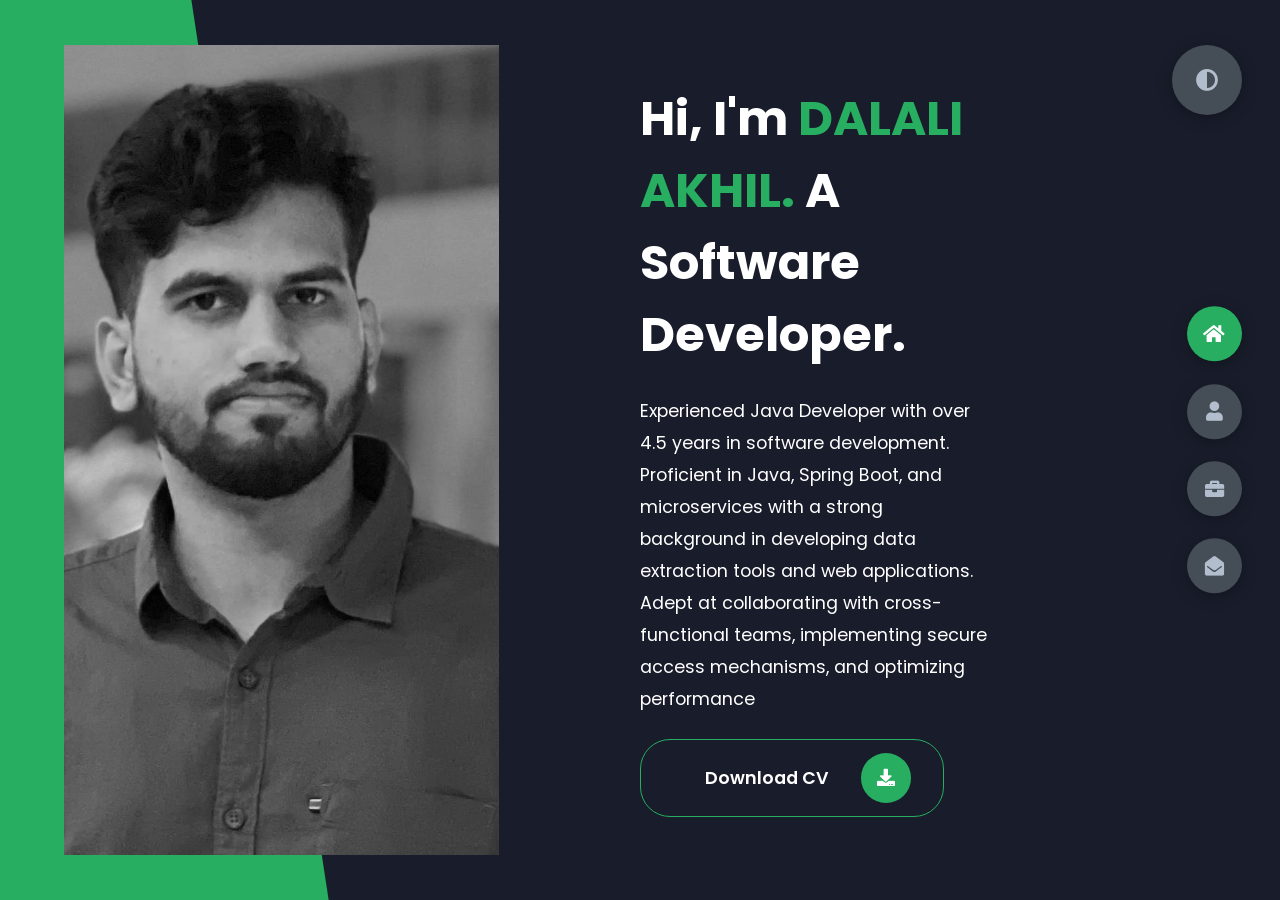
==== index.html @ cfc289a4 "Resume Update" ====
<!DOCTYPE html>
<html lang="en">
<head>
    <meta charset="UTF-8">
    <meta http-equiv="X-UA-Compatible" content="IE=edge">
    <meta name="viewport" content="width=device-width, initial-scale=1.0">
    <title>Portfolio</title>
    <link rel="stylesheet" href="styles/styles.css">
    <link rel="preconnect" href="https://fonts.googleapis.com">
    <link rel="preconnect" href="https://fonts.gstatic.com" crossorigin>
    <link rel="stylesheet" href="https://cdnjs.cloudflare.com/ajax/libs/font-awesome/5.15.4/css/all.min.css" integrity="sha512-1ycn6IcaQQ40/MKBW2W4Rhis/DbILU74C1vSrLJxCq57o941Ym01SwNsOMqvEBFlcgUa6xLiPY/NS5R+E6ztJQ==" crossorigin="anonymous" referrerpolicy="no-referrer" />
    <link href="https://fonts.googleapis.com/css2?family=Poppins:wght@400;500;600;700;800&display=swap" rel="stylesheet">
</head>
<body class="main-content">
    <header class="container header active" id="home">
        <div class="header-content">
            <div class="left-header">
                <div class="h-shape"></div>
                <div class="image">
                    <img src="img/Portfolio.jpg" alt="">
                </div>
            </div>
            <div class="right-header">
                <h1 class="name">
                    Hi, I'm <span>DALALI AKHIL.</span>
                    A Software Developer.
                </h1>
                <p>
                    Experienced Java Developer with over 4.5 years in software development.
                    Proficient in Java, Spring Boot, and microservices with a strong background in developing data extraction tools and web applications.
                    Adept at collaborating with cross-functional teams, implementing secure access mechanisms, and optimizing performance
                </p>
             <!----   <div class="btn-con">
                    <a href="" class="main-btn">
                        <span class="btn-text">Download CV</span>
                        <span class="btn-icon"><i class="fas fa-download"></i></span>
                    </a>
                </div>-->
                <div class="btn-con">
                    <a href="https://drive.google.com/file/d/1CIR3XqtP5OUgzgtLmnwSLPUlaxuH2zuz/view?usp=drive_link" class="main-btn" target="_blank" rel="noopener">
                        <span class="btn-text">Download CV</span>
                        <span class="btn-icon"><i class="fas fa-download"></i></span>
                    </a>
                </div>
            </div>
        </div>
    </header>
    <main>
        <section class="container about" id="about">
            <div class="main-title">
                <h2>About <span>me</span><span class="bg-text">my stats</span></h2>
            </div>
            <div class="about-container">
                <div class="left-about">
                    <h4>Information About me</h4>
                    <p>
                        With a Bachelor's degree (Computer application) from Sri Venkateswara University, my journey in the tech industry has been marked by a commitment to continuous learning and improvement.
                        At LTIMindtree, our team enhanced application performance, which included creating indexes and server-side pagination—a testament to our dedication to efficiency and innovation.
                        My expertise in Agile software development principles and the Java Virtual Machine has been instrumental in driving project success. These technical competencies, combined with my proactive approach to debugging and performance optimization, have enabled me to deliver robust solutions that meet and exceed customer expectations.
                    </p>
                   <!----- <div class="btn-con">
                        <a href="#" class="main-btn">
                            <span class="btn-text">Download CV</span>
                            <span class="btn-icon"><i class="fas fa-download"></i></span>
                        </a>
                    </div> -->
                </div>
                <div class="right-about">
                    <!-- <div class="about-item">
                        <div class="abt-text">
                            <p class="large-text">650+</p>
                            <p class="small-text">Projects <br /> Completed</p>
                        </div> -->
                    </div>
                    <div class="about-item">
                        <!-- <div class="abt-text">
                            <p class="large-text">4+</p>
                            <p class="small-text">Years of <br /> experience</p>
                        </div> -->
                    </div>
                    <div class="about-item">
                        <!-- <div class="abt-text">
                            <p class="large-text">300+</p>
                            <p class="small-text">Happy <br /> Clients</p>
                        </div> -->
                    </div>
                    <div class="about-item">
                        <!-- <div class="abt-text">
                            <p class="large-text">400+</p>
                            <p class="small-text">Customer <br /> reviews</p>
                        </div> -->
                    </div>
                </div>
            </div>
            <div class="about-stats">
                <h4 class="stat-title">My Skills</h4>
                <div class="progress-bars">
                    <div class="progress-bar">
                        <p class="prog-title">Java</p>
                        <div class="progress-con">
                            <p class="prog-text">70%</p>
                            <div class="progress">
                                <span class="html"></span>
                            </div>
                        </div>
                    </div>
                    <div class="progress-bar">
                        <p class="prog-title">html/css</p>
                        <div class="progress-con">
                            <p class="prog-text">70%</p>
                            <div class="progress">
                                <span class="css"></span>
                            </div>
                        </div>
                    </div>
                    <div class="progress-bar">
                        <p class="prog-title">SpringBoot</p>
                        <div class="progress-con">
                            <p class="prog-text">75%</p>
                            <div class="progress">
                                <span class="js"></span>
                            </div>
                        </div>
                    </div>
                    <div class="progress-bar">
                        <p class="prog-title">JavaScript</p>
                        <div class="progress-con">
                            <p class="prog-text">75%</p>
                            <div class="progress">
                                <span class="react"></span>
                            </div>
                        </div>
                    </div>
                    <div class="progress-bar">
                        <p class="prog-title">Angular</p>
                        <div class="progress-con">
                            <p class="prog-text">37%</p>
                            <div class="progress">
                                <span class="node"></span>
                            </div>
                        </div>
                    </div>
                    <div class="progress-bar">
                        <p class="prog-title">MySQL</p>
                        <div class="progress-con">
                            <p class="prog-text">70%</p>
                            <div class="progress">
                                <span class="python"></span>
                            </div>
                        </div>
                    </div>
                </div>
            </div>
            <h4 class="stat-title">My Timeline</h4>
            <div class="timeline">
                <div class="timeline-item">
                    <div class="tl-icon">
                        <i class="fas fa-briefcase"></i>
                    </div>
                    <p class="tl-duration">2022 - 2024</p>
                    <h5>Software Engineer<span> - LTIMindtree</span></h5>
                    <p>
                        Designed and implemented RMS using Spring Boot, microservices, and Java 8.
                        Developed RESTful APIs and integrated H2 database for local testing.
                        Built user authentication and authorization mechanisms with Spring Security.
                        Collaborated with stakeholders for requirement gathering and clarification.
                    </p>
                </div>
                <div class="timeline-item">
                    <div class="tl-icon">
                        <i class="fas fa-briefcase"></i>
                    </div>
                    <p class="tl-duration">2020 - 2021</p>
                    <h5>Associate System Engineer<span> - MYZAS TECHNOLOGIES Pvt Ltd/span></h5>
                    <p>
                        Developed and enhanced CBT applications to manage interest rate changes for users.
                        Analyzed, estimated, and designed solutions for new business requirements.
                        Conducted fitment analysis and Proof of Concept (POC) for web applications.
                        Improved application performance with optimizations like indexing, server-side pagination, and on-demand functionality.
                    </p>
                </div>
                <div class="timeline-item">
                    <div class="tl-icon">
                        <i class="fas fa-briefcase"></i>
                    </div>
                    <p class="tl-duration">2020 - 2020</p>
                    <h5>Credit Control Assistant<span> - Overture Rede IT Infrastructure Solutions Pvt. Ltd </span></h5>
                    <p>
                        Experienced in managing customer accounts and ensuring timely collection of outstanding payments.
                        Proficient in monitoring credit limits, reducing bad debt risks, and maintaining healthy cash flow.
                        Skilled in resolving invoice discrepancies and fostering positive customer relationships
                    </p>
                </div>
               <!---- <div class="timeline-item">
                    <div class="tl-icon">
                        <i class="fas fa-briefcase"></i>
                    </div>
                    <p class="tl-duration">2009 - 2013</p>
                    <h5>Business Degree<span> - Sussex University</span></h5>
                    <p>
                        Lorem ipsum dolor sit amet consectetur adipisicing elit. Saepe quasi vero fugit.
                    </p>
                </div>
                <div class="timeline-item">
                    <div class="tl-icon">
                        <i class="fas fa-briefcase"></i>
                    </div>
                    <p class="tl-duration">2013 - 2016</p>
                    <h5>Computer Science Degree<span> - Brookes University</span></h5>
                    <p>
                        Lorem ipsum dolor sit amet consectetur adipisicing elit. Saepe quasi vero fugit.
                    </p>
                </div>
                <div class="timeline-item">
                    <div class="tl-icon">
                        <i class="fas fa-briefcase"></i>
                    </div>
                    <p class="tl-duration">2017 - present</p>
                    <h5>3d Animation<span> - Brighton University</span></h5>
                    <p>
                        Lorem ipsum dolor sit amet consectetur adipisicing elit. Saepe quasi vero fugit.
                    </p>
                </div> -->
            </div>
        </section>
        <section class="container" id="portfolio">
            <div class="main-title">
                <h2>My <span>Portfolio</span><span class="bg-text">My Work</span></h2>
            </div>
            <p class="port-text">
                Here is some of my work that I've done in various programming languages.
            </p>
            <div class="portfolios">
                <div class="portfolio-item">
                    <div class="image">
                        <img src="img/port1.jpg" alt="">
                    </div>
                    <div class="hover-items">
                        <h3>Project Source</h3>
                        <div class="icons">
                           <!---- <a href="#" class="icon" title="GitHub">
                                <i class="fab fa-github"></i>
                            </a>-->
                            <a href="https://github.com/akhilraju363/My_Portfolio.git" class="icon" title="GitHub">
                                <i class="fab fa-github"></i>
                            </a>
                           <!---- <a href="#" class="icon" title="Behance">
                                <i class="fab fa-behance"></i>
                            </a> -->
                            <a href="#" class="icon" title="YouTube">
                                <i class="fab fa-youtube"></i>
                            </a>
                        </div>
                    </div>
                </div>
                <div class="portfolio-item">
                    <div class="image">
                        <img src="img/port2.jpg" alt="">
                    </div>
                    <div class="hover-items">
                        <h3>Project Source</h3>
                        <div class="icons">
                            <a href="https://github.com/akhilraju363/Travel-Booking.git" class="icon" title="GitHub">
                                <i class="fab fa-github"></i>
                            </a>
                          <!----  <a href="#" class="icon" title="GitHub">
                                <i class="fab fa-github"></i>
                            </a>-->
                           <!---- <a href="#" class="icon" title="Behance">
                                <i class="fab fa-behance"></i>
                            </a>-->
                            <a href="#" class="icon" title="YouTube">
                                <i class="fab fa-youtube"></i>
                            </a>
                        </div>
                    </div>
                </div>
              <!----  <div class="portfolio-item">
                    <div class="image">
                        <img src="img/port3.jpg" alt="">
                    </div>
                    <div class="hover-items">
                        <h3>Project Source</h3>
                        <div class="icons">
                            <a href="#" class="icon" title="GitHub">
                                <i class="fab fa-github"></i>
                            </a>
                          <a href="#" class="icon">
                                <i class="fab fa-behance"></i>
                            </a> 
                            <a href="#" class="icon" title="GitHub">
                                <i class="fab fa-youtube"></i>
                            </a>
                        </div>
                    </div>
                </div>
                <div class="portfolio-item">
                    <div class="image">
                        <img src="img/port4.jpg" alt="">
                    </div>
                    <div class="hover-items">
                        <h3>Project Source</h3>
                        <div class="icons">
                            <a href="#" class="icon" title="GitHub">
                                <i class="fab fa-github"></i>
                            </a>
                            <a href="#" class="icon">
                                <i class="fab fa-behance"></i>
                            </a> 
                            <a href="#" class="icon" title="YouTube">
                                <i class="fab fa-youtube"></i>
                            </a>
                        </div>
                    </div>
                </div>
                <div class="portfolio-item">
                    <div class="image">
                        <img src="img/port5.jpg" alt="">
                    </div>
                    <div class="hover-items">
                        <h3>Project Source</h3>
                        <div class="icons">
                            <a href="#" class="icon" title="GitHub">
                                <i class="fab fa-github"></i>
                            </a>
                            <a href="#" class="icon">
                                <i class="fab fa-behance"></i>
                            </a> 
                            <a href="#" class="icon" title="GitHub">
                                <i class="fab fa-youtube"></i>
                            </a>
                        </div>
                    </div>
                </div>
                <div class="portfolio-item">
                    <div class="image">
                        <img src="img/port2.jpg" alt="">
                    </div>
                    <div class="hover-items">
                        <h3>Project Source</h3>
                        <div class="icons">
                            <a href="#" class="icon" title="GitHub">
                                <i class="fab fa-github"></i>
                            </a>
                            <a href="#" class="icon">
                                <i class="fab fa-behance"></i>
                            </a> 
                            <a href="#" class="icon" title="YouTube">
                                <i class="fab fa-youtube"></i>
                            </a>
                        </div>
                    </div>
                </div>
                <div class="portfolio-item">
                    <div class="image">
                        <img src="img/port7.jpg" alt="">
                    </div>
                    <div class="hover-items">
                        <h3>Project Source</h3>
                        <div class="icons">
                            <a href="#" class="icon" title="GitHub">
                                <i class="fab fa-github"></i>
                            </a>
                            <a href="#" class="icon">
                                <i class="fab fa-behance"></i>
                            </a>
                            <a href="#" class="icon" title="YouTube">
                                <i class="fab fa-youtube"></i> -->
                            </a>
                        </div>
                    </div>
                </div>
            </div>
        </section>
       <!---- <section class="container" id="blogs">
            <div class="blogs-content">
                <div class="main-title">
                    <h2>My <span>Blogs</span><span class="bg-text">My Blogs</span></h2>
                </div>
                <div class="blogs">
                    <div class="blog">
                        <img src="img/port6.jpg" alt="">
                        <div class="blog-text">
                            <h4>
                                How to Create Your Own Website
                            </h4>
                            <p>
                                Lorem ipsum dolor sit, amet consectetur adipisicing elit. 
                                Doloribus natus voluptas, eos obcaecati recusandae amet?
                            </p>
                        </div>
                    </div>
                    <div class="blog">
                        <img src="img/blog1.jpg" alt="">
                        <div class="blog-text">
                            <h4>
                                How to Become an Expert in Web Design
                            </h4>
                            <p>
                                Lorem ipsum dolor sit, amet consectetur adipisicing elit. 
                                Doloribus natus voluptas, eos obcaecati recusandae amet?
                            </p>
                        </div>
                    </div>
                   <div class="blog">
                        <img src="img/blog2.jpg" alt="">
                        <div class="blog-text">
                            <h4>
                                Become a Web Designer in 10 Days
                            </h4>
                            <p>
                                Lorem ipsum dolor sit, amet consectetur adipisicing elit. 
                                Doloribus natus voluptas, eos obcaecati recusandae amet?
                            </p>
                        </div>
                    </div> 
                    <div class="blog">
                        <img src="img/blog3.jpg" alt="">
                        <div class="blog-text">
                            <h4>
                                Debbuging made easy with Web Inspector
                            </h4>
                            <p>
                                Lorem ipsum dolor sit, amet consectetur adipisicing elit. 
                                Doloribus natus voluptas, eos obcaecati recusandae amet?
                            </p>
                        </div>
                    </div> 
                    <div class="blog">
                        <img src="img/port1.jpg" alt="">
                        <div class="blog-text">
                            <h4>
                                Get started with Web Design and UI Design
                            </h4>
                            <p>
                                Lorem ipsum dolor sit, amet consectetur adipisicing elit. 
                                Doloribus natus voluptas, eos obcaecati recusandae amet?
                            </p>
                        </div>
                    </div> 
                    <div class="blog">
                        <img src="img/port3.jpg" alt="">
                        <div class="blog-text">
                            <h4>
                                This is what you need to know about Web Design
                            </h4>
                            <p>
                                Lorem ipsum dolor sit, amet consectetur adipisicing elit. 
                                Doloribus natus voluptas, eos obcaecati recusandae amet?
                            </p>
                        </div>
                    </div> 
                </div>
            </div>
        </section> -->
        <section class="container contact" id="contact">
            <div class="contact-container">
                <div class="main-title">
                    <h2>Contact <span>Me</span><span class="bg-text">Contact</span></h2>
                </div>
                <div class="contact-content-con">
                    <div class="left-contact">
                        <h4>Contact me here</h4>
                        <p>
                            Please don't hesitate to contact me if you have any questions or concerns.
                        </p>
                        <div class="contact-info">
                            <div class="contact-item">
                                <div class="icon">
                                    <i class="fas fa-map-marker-alt"></i>
                                    <span>Location</span>
                                </div>
                                <p>
                                     Bangalore, india
                                </p>
                            </div>
                            <div class="contact-item">
                                <div class="icon">
                                    <i class="fas fa-envelope"></i>
                                    <span>Email</span>
                                </div>
                                <p>
                                    <span> dalaliakhil784@gmail.com</span>
                                </p>
                            </div>
                            <div class="contact-item">
                                <div class="icon">
                                    <i class="fas fa-user-graduate"></i>
                                    <span>Education</span>
                                </div>
                                <p>
                                    <span> SV University, india</span>
                                </p>
                            </div>
                            <div class="contact-item">
                                <div class="icon">
                                    <i class="fas fa-mobile-alt"></i>
                                    <span>Mobile Number</span>
                                </div>
                                <p>
                                    <span> 07522670617</span>
                                </p>
                            </div>
                            <div class="contact-item">
                                <div class="icon">
                                    <i class="fas fa-globe-africa"></i>
                                    <span>Languages</span>
                                </div>
                                <p>
                                    <span> Telugu, English, Hindi, Tamil, Kannda </span>
                                </p>
                            </div>
                        </div>
                        <div class="contact-icons">
                            <div class="contact-icon">
                                <a href="www.facebook.com" target="_blank" title="Facebook">
                                    <i class="fab fa-facebook-f"></i>
                                </a>
                                <a href="https://x.com/AkhilRa24487981" target="_blank" title="Twitter" rel="noopener">
                                    <i class="fab fa-twitter"></i>
                                </a>
                                <a href="https://github.com/akhilraju363/akhilraju363" target="_blank" rel="noopener" title="GitHub">
                                    <i class="fab fa-github"></i>
                                </a>
                                <a href=" https://www.linkedin.com/in/akhil-dalali-320204233" target="_blank" rel="noopener" title="LinkedIn">
                                    <i class="fab fa-linkedin"></i>
                                </a>
                            </div>
                        </div>
                    </div>
                    <div class="right-contact">
                        <form action="send_mail.php" method="POST" class="contact-form" id="contactForm" onsubmit="return validateForm(event)">
                            <div class="input-control i-c-2">
                                <input type="text" id="name" name="name" required placeholder="YOUR NAME">
                                <input type="email" id="email" name="email" required placeholder="YOUR EMAIL">
                            </div>
                            <div class="input-control">
                                <input type="text" name="subject" required placeholder="ENTER SUBJECT">
                            </div>
                            <div class="input-control">
                                <textarea name="message" id="message" cols="15" rows="8" placeholder="Message Here..."></textarea>
                            </div>
                            <div class="submit-btn">
                                <button type="submit" class="main-btn">
                                    <span class="btn-text">Submit</span>
                                </button>
                                <button type="button" class="main-btn" onclick="cancelForm()">
                                    <span class="btn-text">Cancel</span>
                                </button>
                            </div>
                            
                            <script>
                            function cancelForm() {
                                document.getElementById('contactForm').reset();
                            }
                            </script>
                        </form>
                    </div>
                </div>
            </div>
        </section>
    </main>

    <div class="controls">
        <div class="control active-btn" data-id="home" >
            <i class="fas fa-home"></i>
        </div>
        <div class="control" data-id="about">
            <i class="fas fa-user"></i>
        </div>
        <div class="control" data-id="portfolio">
            <i class="fas fa-briefcase"></i>
        </div>
       <!---- <div class="control" data-id="blogs">
            <i class="far fa-newspaper"></i>
        </div>-->
        <div class="control" data-id="contact">
            <i class="fas fa-envelope-open"></i>
        </div>
    </div>
    <div class="theme-btn">
        <i class="fas fa-adjust"></i>
    </div>
    <script src="app.js"></script>
    <script>
        function validateForm(event) {
            const name = document.getElementById('name').value;
            const email = document.getElementById('email').value;
            const nameRegex = /^[A-Za-z\s]+$/;
            const emailRegex = /^[^\s@]+@[^\s@]+\.[^\s@]+$/;

            if (!nameRegex.test(name)) {
                alert('Name should contain only letters and spaces.');
                return false;
            }

            if (!emailRegex.test(email)) {
                alert('Please enter a valid email address.');
                return false;
            }

            return true;
        }
    </script>
  <!--  <style>
        .main-btn {
            border-radius: 30px;
            color: inherit;
            font-weight: 600;
            position: relative;
            border: 1px solid var(--color-secondary);
            display: flex;
            align-self: flex-start;
            align-items: center;
            overflow: hidden;
            padding: 0.8rem 2rem;
            background-color: var(--color-primary);
            cursor: pointer;
            transition: all 0.4s ease-out;
        }

        .main-btn .btn-text {
            padding: 0 2rem;
        }

        .main-btn:hover {
            background-color: var(--color-secondary);
            color: var(--color-white);
        }

        .main-btn:hover .btn-text {
            color: var(--color-white);
        }
    </style> -->
    <style>
        .horizontal {
            display: flex;
            align-items: center;
        }

        .left-about {
            margin-right: 20px; /* Adjust as needed */
        }
    </style>
</body>
</html>
---- styles/styles.css ----
* {
  margin: 0;
  padding: 0;
  box-sizing: border-box;
  list-style: none;
}

:root {
  --color-primary: #191d2b;
  --color-secondary: #27AE60;
  --color-white: #FFFFFF;
  --color-black: #000;
  --color-grey0: #f8f8f8;
  --color-grey-1: #dbe1e8;
  --color-grey-2: #b2becd;
  --color-grey-3: #6c7983;
  --color-grey-4: #454e56;
  --color-grey-5: #2a2e35;
  --color-grey-6: #12181b;
  --br-sm-2: 14px;
  --box-shadow-1: 0 3px 15px rgba(0,0,0,.3);
}

.light-mode {
  --color-primary: #FFFFFF;
  --color-secondary: #F56692;
  --color-white: #454e56;
  --color-black: #000;
  --color-grey0: #f8f8f8;
  --color-grey-1: #6c7983;
  --color-grey-2: #6c7983;
  --color-grey-3: #6c7983;
  --color-grey-4: #454e56;
  --color-grey-5: #f8f8f8;
  --color-grey-6: #12181b;
}

body {
  background-color: var(--color-primary);
  font-family: "Poppins", sans-serif;
  font-size: 1.1rem;
  color: var(--color-white);
  transition: all 0.4s ease-in-out;
}

a {
  display: inline-block;
  text-decoration: none;
  color: inherit;
  font-family: inherit;
}

header {
  min-height: 100vh;
  color: var(--color-white);
  overflow: hidden;
  padding: 0 !important;
}

section {
  min-height: 100vh;
  width: 100%;
  position: absolute;
  left: 0;
  top: 0;
  padding: 3rem 18rem;
}

.container {
  display: none;
  transform: translateY(-100%) scale(0);
  transition: all 0.4s ease-in-out;
  background-color: var(--color-primary);
}

.active {
  display: block;
  animation: appear 1s ease-in-out;
  transform: translateY(0) scaleY(1);
}
@keyframes appear {
  0% {
    transform: translateY(-100%) scaleY(0);
  }
  100% {
    transform: translateY(0) scaleY(1);
  }
}

.controls {
  position: fixed;
  z-index: 10;
  top: 50%;
  right: 3%;
  display: flex;
  flex-direction: column;
  align-items: center;
  justify-content: center;
  transform: translateY(-50%);
}
.controls .control {
  padding: 1rem;
  cursor: pointer;
  background-color: var(--color-grey-4);
  width: 55px;
  height: 55px;
  border-radius: 50%;
  display: flex;
  justify-content: center;
  align-items: center;
  margin: 0.7rem 0;
  box-shadow: var(--box-shadow-1);
}
.controls .control i {
  font-size: 1.2rem;
  color: var(--color-grey-2);
  pointer-events: none;
}
.controls .active-btn {
  background-color: var(--color-secondary);
  transition: all 0.4s ease-in-out;
}
.controls .active-btn i {
  color: var(--color-white);
}

.theme-btn {
  top: 5%;
  right: 3%;
  width: 70px;
  height: 70px;
  border-radius: 50%;
  background-color: var(--color-grey-4);
  cursor: pointer;
  position: fixed;
  display: flex;
  justify-content: center;
  align-items: center;
  box-shadow: 0 3px 15px rgba(0, 0, 0, 0.3);
  transition: all 0.1s ease-in-out;
}
.theme-btn:active {
  transform: translateY(-3px);
}
.theme-btn i {
  font-size: 1.4rem;
  color: var(--color-grey-2);
  pointer-events: none;
}

/*Header-content*/
.header-content {
  display: grid;
  grid-template-columns: repeat(2, 1fr);
  min-height: 100vh;
}
.header-content .left-header {
  display: flex;
  align-items: center;
  position: relative;
}
.header-content .left-header .h-shape {
  transition: all 0.4s ease-in-out;
  width: 65%;
  height: 100%;
  background-color: var(--color-secondary);
  position: absolute;
  left: 0;
  top: 0;
  z-index: -1;
  clip-path: polygon(0 0, 46% 0, 79% 100%, 0% 100%);
}
.header-content .left-header .image {
  border-radius: var(--br-sm-2);
  height: 90%;
  width: 68%;
  margin-left: 4rem;
  background-color: var(--color-black);
  transition: all 0.4s ease-in-out;
}
.header-content .left-header .image img {
  width: 100%;
  height: 100%;
  object-fit: cover;
  transition: all 0.4s ease-in-out;
  filter: grayscale(100%);
}
.header-content .left-header .image img:hover {
  filter: grayscale(0);
}
.header-content .right-header {
  display: flex;
  flex-direction: column;
  justify-content: center;
  padding-right: 18rem;
}
.header-content .right-header .name {
  font-size: 3rem;
}
.header-content .right-header .name span {
  color: var(--color-secondary);
}
.header-content .right-header p {
  margin: 1.5rem 0;
  line-height: 2rem;
}

/*About*/
.about-container {
  display: flex;
  align-items: center;
  padding-top: 3.5rem;
  padding-bottom: 5rem;
}

.left-about.horizontal {
  display: flex;
  align-items: center;
}

.left-about.horizontal h4 {
  margin-right: 20px; /* Adjust as needed */
}

.left-about.horizontal p {
  margin: 0;
}

.about-container .right-about {
  display: grid;
  grid-template-columns: repeat(2, 1fr);
  grid-gap: 2rem;
}
.about-container .right-about .about-item {
  border: 1px solid var(--color-grey-5);
  border-radius: 5px;
  transition: all 0.4s ease-in-out;
  box-shadow: 1px 2px 15px rgba(0, 0, 0, 0.1);
}
.about-container .right-about .about-item:hover {
  cursor: default;
  transform: translateY(-5px);
  border: 1px solid var(--color-secondary);
  box-shadow: 1px 4px 15px rgba(0, 0, 0, 0.32);
}
.about-container .right-about .about-item .abt-text {
  padding: 1.5rem;
  display: flex;
  flex-direction: column;
}
.about-container .right-about .about-item .abt-text .large-text {
  font-size: 3rem;
  font-weight: 700;
  color: var(--color-secondary);
}
.about-container .right-about .about-item .abt-text .small-text {
  padding-left: 3rem;
  position: relative;
  text-transform: uppercase;
  font-size: 1.2rem;
  color: var(--color-grey-1);
  letter-spacing: 2px;
}
.about-container .right-about .about-item .abt-text .small-text::before {
  content: "";
  position: absolute;
  left: 0;
  top: 15px;
  width: 2rem;
  height: 2px;
  background-color: var(--color-grey-5);
}
.about-container .left-about {
  padding-right: 5rem;
}
.about-container .left-about p {
  line-height: 2rem;
  padding: 1rem;
  color: var(--color-grey-1);
}
.about-container .left-about h4 {
  font-size: 2rem;
  text-transform: uppercase;
}

.about-stats {
  padding-bottom: 4rem;
}
.about-stats .progress-bars {
  display: grid;
  grid-template-columns: repeat(2, 1fr);
  grid-gap: 2rem;
}
.about-stats .progress-bars .progress-bar {
  display: flex;
  flex-direction: column;
}
.about-stats .progress-bars .progress-bar .prog-title {
  text-transform: uppercase;
  font-weight: 500;
}
.about-stats .progress-bars .progress-bar .progress-con {
  display: flex;
  align-items: center;
}
.about-stats .progress-bars .progress-bar .progress-con .prog-text {
  color: var(--color-grey-2);
}
.about-stats .progress-bars .progress-bar .progress-con .progress {
  width: 100%;
  height: 0.45rem;
  background-color: var(--color-grey-4);
  margin-left: 1rem;
  position: relative;
}
.about-stats .progress-bars .progress-bar .progress-con .progress span {
  position: absolute;
  top: 0;
  left: 0;
  height: 100%;
  background-color: var(--color-secondary);
  transition: all 0.4s ease-in-out;
  width: 60%;
}
.about-stats .progress-bars .progress-bar .progress-con .progress .html {
  width: 80%;
}
.about-stats .progress-bars .progress-bar .progress-con .progress .css {
  width: 95%;
}
.about-stats .progress-bars .progress-bar .progress-con .progress .js {
  width: 75%;
}
.about-stats .progress-bars .progress-bar .progress-con .progress .react {
  width: 60%;
}
.about-stats .progress-bars .progress-bar .progress-con .progress .node {
  width: 87%;
}
.about-stats .progress-bars .progress-bar .progress-con .progress .python {
  width: 70%;
}

.stat-title {
  text-transform: uppercase;
  font-size: 1.4rem;
  text-align: center;
  padding: 3.5rem 0;
  position: relative;
}
.stat-title::before {
  content: "";
  position: absolute;
  left: 50%;
  top: 0;
  width: 40%;
  height: 1px;
  background-color: var(--color-grey-5);
  transform: translateX(-50%);
}

/*Timeline*/
.timeline {
  display: grid;
  grid-template-columns: repeat(2, 1fr);
  grid-gap: 2rem;
  padding-bottom: 3rem;
}
.timeline .timeline-item {
  position: relative;
  padding-left: 3rem;
  border-left: 1px solid var(--color-grey-5);
}
.timeline .timeline-item .tl-icon {
  position: absolute;
  left: -27px;
  top: 0;
  background-color: var(--color-secondary);
  width: 50px;
  height: 50px;
  border-radius: 50%;
  display: flex;
  align-items: center;
  justify-content: center;
}
.timeline .timeline-item .tl-icon i {
  font-size: 1.3rem;
}
.timeline .timeline-item .tl-duration {
  padding: 0.2rem 0.6rem;
  background-color: var(--color-grey-5);
  border-radius: 15px;
  display: inline-block;
  font-size: 0.8rem;
  text-transform: uppercase;
  font-weight: 500;
}
.timeline .timeline-item h5 {
  padding: 1rem 0;
  text-transform: uppercase;
  font-size: 1.3rem;
  font-weight: 600;
}
.timeline .timeline-item h5 span {
  color: var(--color-grey-2);
  font-weight: 500;
  font-size: 1.2rem;
}
.timeline .timeline-item p {
  color: var(--color-grey-2);
}

.port-text {
  padding: 2rem 0;
  text-align: center;
}

.portfolios {
  display: grid;
  grid-template-columns: repeat(3, 1fr);
  grid-gap: 2rem;
  margin-top: 3rem;
}
.portfolios .portfolio-item {
  position: relative;
  border-radius: 15px;
}
.portfolios .portfolio-item img {
  width: 100%;
  height: 300px;
  object-fit: cover;
  border-radius: 15px;
}
.portfolios .portfolio-item .hover-items {
  width: 100%;
  height: 100%;
  background-color: var(--color-secondary);
  position: absolute;
  left: 0;
  top: 0;
  border-radius: 15px;
  display: flex;
  justify-content: center;
  align-items: center;
  flex-direction: column;
  opacity: 0;
  transform: scale(0);
  transition: all 0.4s ease-in-out;
}
.portfolios .portfolio-item .hover-items h3 {
  font-size: 1.5rem;
  color: var(--color-white);
  margin-bottom: 1.5rem;
}
.portfolios .portfolio-item .hover-items .icons {
  display: flex;
  justify-content: center;
  align-items: center;
}
.portfolios .portfolio-item .hover-items .icons .icon {
  background-color: var(--color-primary);
  border-radius: 50%;
  width: 50px;
  height: 50px;
  display: flex;
  align-items: center;
  justify-content: center;
  margin: 0 1rem;
  cursor: pointer;
  transition: all 0.4s ease-in-out;
}
.portfolios .portfolio-item .hover-items .icons .icon i {
  font-size: 1.5rem;
  color: var(--color-white);
  margin: 0 1rem;
}
.portfolios .portfolio-item .hover-items .icons .icon:hover {
  background-color: var(--color-white);
}
.portfolios .portfolio-item .hover-items .icons .icon:hover i {
  color: var(--color-primary);
}

.portfolio-item:hover .hover-items {
  opacity: 1;
  transform: scale(1);
}

.blogs {
  display: grid;
  grid-template-columns: repeat(3, 1fr);
  grid-gap: 2rem;
  margin-top: 3rem;
}
.blogs .blog {
  position: relative;
  background-color: var(--color-grey-5);
  border-radius: 5px;
  box-shadow: 1px 1px 20px rgba(0, 0, 0, 0.1);
  transition: all 0.4s ease-in-out;
}
.blogs .blog:hover {
  box-shadow: 1px 1px 20px rgba(0, 0, 0, 0.3);
  transform: translateY(-5px);
  transition: all 0.4s ease-in-out;
}
.blogs .blog:hover img {
  filter: grayscale(0);
  transform: scale(1.1);
  box-shadow: 0px 4px 15px rgba(0, 0, 0, 0.8);
}
.blogs .blog img {
  width: 100%;
  height: 300px;
  object-fit: cover;
  border-top-left-radius: 5px;
  border-top-right-radius: 5px;
  filter: grayscale(100%);
  transition: all 0.4s ease-in-out;
}
.blogs .blog .blog-text {
  margin-top: -7px;
  padding: 1.1rem;
  border-top: 8px solid var(--color-secondary);
}
.blogs .blog .blog-text h4 {
  font-size: 1.5rem;
  margin-bottom: 0.7rem;
  transition: all 0.4s ease-in-out;
  cursor: pointer;
}
.blogs .blog .blog-text h4:hover {
  color: var(--color-secondary);
}
.blogs .blog .blog-text p {
  color: var(--color-grey-2);
  line-height: 2rem;
  padding-bottom: 1rem;
}

.contact-content-con {
  display: flex;
  padding-top: 3.5rem;
}
.contact-content-con .left-contact {
  flex: 2;
}
.contact-content-con .left-contact h4 {
  margin-top: 1rem;
  font-size: 2rem;
  text-transform: uppercase;
}
.contact-content-con .left-contact p {
  margin: 1rem 0;
  line-height: 2rem;
}
.contact-content-con .left-contact .contact-info .contact-item {
  display: flex;
  align-items: center;
  justify-content: space-between;
}
.contact-content-con .left-contact .contact-info .contact-item p {
  margin: 0.3rem 0 !important;
  padding: 0 !important;
}
.contact-content-con .left-contact .contact-info .contact-item .icon {
  display: grid;
  grid-template-columns: 40px 1fr;
}
.contact-content-con .left-contact .contact-info .contact-item .icon i {
  display: flex;
  align-items: center;
  font-size: 1.3rem;
}
.contact-content-con .left-contact .contact-icon {
  display: flex;
  margin-top: 2rem;
}
.contact-content-con .left-contact .contact-icon a {
  display: flex;
  align-items: center;
  color: var(--color-white);
  background-color: var(--color-grey-5);
  cursor: pointer;
  justify-content: center;
  width: 50px;
  height: 50px;
  border-radius: 50%;
  margin: 0 0.4rem;
  transition: all 0.4s ease-in-out;
}
.contact-content-con .left-contact .contact-icon a:hover {
  background-color: var(--color-secondary);
}
.contact-content-con .left-contact .contact-icon a:hover i {
  color: var(--color-primary);
}
.contact-content-con .left-contact .contact-icon a i {
  display: flex;
  align-items: center;
  justify-content: center;
  font-size: 1.3rem;
}
.contact-content-con .right-contact {
  flex: 3;
  margin-left: 3rem;
}
.contact-content-con .right-contact .input-control {
  margin: 1.5rem 0;
}
.contact-content-con .right-contact .input-control input, .contact-content-con .right-contact .input-control textarea {
  border-radius: 30px;
  font-weight: inherit;
  font-size: inherit;
  font-family: inherit;
  padding: 0.8rem 1.1rem;
  outline: none;
  border: none;
  background-color: var(--color-grey-5);
  width: 100%;
  color: var(--color-white);
  resize: none;
}
.contact-content-con .right-contact .i-c-2 {
  display: flex;
}
.contact-content-con .right-contact .i-c-2 :last-child {
  margin-left: 1.5rem;
}
.contact-content-con .right-contact .submit-btn {
  display: flex;
  justify-content: flex-start;
}
.contact-content-con .right-contact .Can-btn {
  display: flex;
  justify-content: flex-start;
}

/*Independed components*/
.btn-con {
  display: flex;
  align-self: flex-start;
}

/* .main-btn {
  border-radius: 30px;
  color: inherit;
  font-weight: 600;
  position: relative;
  border: 1px solid var(--color-secondary);
  display: flex;
  align-self: flex-start;
  align-items: center;
  overflow: hidden;
} */
.main-btn {
  border-radius: 30px;
  color: inherit;
  font-weight: 600;
  position: relative;
  border: 1px solid var(--color-secondary);
  display: flex;
  align-self: flex-start;
  align-items: center;
  overflow: hidden;
  padding: 0.8rem 2rem;
  background-color: var(--color-primary);
  cursor: pointer;
  transition: all 0.4s ease-out;
}
.main-btn .btn-text {
  padding: 0 2rem;
}
.main-btn .btn-icon {
  background-color: var(--color-secondary);
  display: flex;
  align-items: center;
  justify-content: center;
  border-radius: 50%;
  padding: 1rem;
}
.main-btn::before {
  content: "";
  position: absolute;
  top: 0;
  right: 0;
  transform: translateX(100%);
  transition: all 0.4s ease-out;
  z-index: -1;
}
/* .main-btn:hover {
  transition: all 0.4s ease-out;
} */
.main-btn:hover {
  background-color: var(--color-secondary);
  color: var(--color-white);
}
.main-btn:hover .btn-text {
  color: var(--color-white);
}
.main-btn:hover::before {
  width: 100%;
  height: 100%;
  background-color: var(--color-secondary);
  transform: translateX(0);
  transition: all 0.4s ease-out;
}

.main-title {
  text-align: center;
}
.main-title h2 {
  position: relative;
  text-transform: uppercase;
  font-size: 4rem;
  font-weight: 700;
}
.main-title h2 span {
  color: var(--color-secondary);
}
.main-title h2 .bg-text {
  position: absolute;
  top: 50%;
  left: 50%;
  color: var(--color-grey-5);
  transition: all 0.4s ease-in-out;
  z-index: -1;
  transform: translate(-50%, -50%);
  font-weight: 800;
  font-size: 6.3rem;
}

.about-container .left-about p {
  padding-left: 0;
}

@media screen and (max-width: 600px) {
  header {
    padding: 0 !important;
  }

  .theme-btn {
    width: 50px;
    height: 50px;
  }

  .header-content {
    grid-template-columns: repeat(1, 1fr);
    padding-bottom: 6rem;
  }

  .left-header .h-shape {
    display: none;
  }

  .right-header {
    grid-row: 1;
    padding-right: 0rem !important;
    width: 90%;
    margin: 0 auto;
  }
  .right-header .name {
    font-size: 2.5rem !important;
    text-align: center;
    padding-top: 3rem;
  }

  .header-content .left-header .image {
    margin: 0 auto;
    width: 90%;
  }

  .controls {
    top: auto;
    bottom: 0;
    flex-direction: row;
    justify-content: center;
    left: 50%;
    transform: translateX(-50%);
    width: 100%;
    background-color: var(--color-grey-5);
  }
  .controls .control {
    margin: 1rem 0.3rem;
  }

  .about-container {
    grid-template-columns: repeat(1, 1fr);
  }
  .about-container .right-about {
    grid-template-columns: repeat(1, 1fr);
    padding-top: 2.5rem;
  }
  .about-container .left-about {
    padding-right: 0;
  }
  .about-container .left-about p {
    padding-left: 0;
  }

  .timeline {
    grid-template-columns: repeat(1, 1fr);
    padding-bottom: 6rem;
  }

  .container {
    padding: 2rem 2.5rem !important;
  }

  .about-stats .progress-bars {
    grid-template-columns: repeat(1, 1fr);
  }

  .portfolios {
    grid-template-columns: repeat(1, 1fr);
    padding-bottom: 6rem;
    margin-top: 1rem;
  }

  .blogs {
    grid-template-columns: repeat(1, 1fr);
    padding-bottom: 6rem;
  }

  .contact-content-con {
    flex-direction: column;
  }
  .contact-content-con .right-contact {
    margin-left: 0;
    margin-top: 2.5rem;
  }

  .contact-content-con .right-contact .i-c-2 {
    flex-direction: column;
  }

  .contact-content-con .right-contact .i-c-2 :last-child {
    margin-left: 0;
    margin-top: 1.5rem;
  }

  .contact-content-con .right-contact {
    margin-bottom: 6rem;
  }

  .contact-item {
    flex-direction: column;
    margin: 1rem 0;
  }
  .contact-item p {
    font-size: 15px;
    color: var(--color-grey-2);
  }
  .contact-item span {
    font-size: 15px;
  }
  .contact-item .icon {
    grid-template-columns: 25px 1fr;
  }

  .main-title h2 {
    font-size: 2rem;
  }
  .main-title h2 span {
    font-size: 2.3rem;
  }
  .main-title h2 .bg-text {
    font-size: 2.3rem;
  }
}
@media screen and (max-width: 1432px) {
  .container {
    padding: 7rem 11rem;
  }

  .contact-content-con {
    flex-direction: column;
  }
  .contact-content-con .right-contact {
    margin-left: 0;
    margin-top: 2.5rem;
  }

  .contact-content-con .right-contact .i-c-2 {
    flex-direction: column;
  }

  .contact-content-con .right-contact .i-c-2 :last-child {
    margin-left: 0;
    margin-top: 1.5rem;
  }

  .contact-content-con .right-contact {
    margin-bottom: 6rem;
  }

  .main-title h2 .bg-text {
    font-size: 5.5rem;
  }
}
@media screen and (max-width: 1250px) {
  .blogs {
    grid-template-columns: repeat(2, 1fr);
    margin-top: 6rem;
  }

  .portfolios {
    grid-template-columns: repeat(2, 1fr);
  }

  .header-content .right-header {
    padding-right: 9rem;
  }
}
@media screen and (max-width: 660px) {
  .blogs {
    grid-template-columns: repeat(1, 1fr);
  }

  .portfolios {
    grid-template-columns: repeat(1, 1fr);
  }
}
@media screen and (max-width: 1070px) {
  .about-container {
    grid-template-columns: repeat(1, 1fr);
  }
  .about-container .right-about {
    padding-top: 2.5rem;
  }

  .main-title h2 {
    font-size: 4rem;
  }
  .main-title h2 span {
    font-size: 4rem;
  }
  .main-title h2 .bg-text {
    font-size: 4.5rem;
  }
}
@media screen and (max-width: 970px) {
  .container {
    padding: 7rem 6rem;
  }

  .about-container .left-about {
    padding-right: 0rem;
  }

  .header-content {
    grid-template-columns: repeat(1, 1fr);
    padding-bottom: 6rem;
  }

  .left-header .h-shape {
    display: none;
  }
  .left-header .image {
    width: 90% !important;
    margin: 0 auto !important;
  }

  .right-header {
    grid-row: 1;
    padding-right: 0rem !important;
    width: 90%;
    margin: 0 auto;
  }
  .right-header .name {
    font-size: 2.5rem !important;
    text-align: center;
    padding-top: 3rem;
  }
}
@media screen and (max-width: 700px) {
  .container {
    padding: 7rem 3rem;
  }

  .about-stats .progress-bars {
    grid-template-columns: repeat(1, 1fr);
  }

  .about-container .right-about {
    grid-template-columns: repeat(1, 1fr);
  }

  .timeline {
    grid-template-columns: repeat(1, 1fr);
  }

  .main-title h2 {
    font-size: 3rem;
  }
  .main-title h2 span {
    font-size: 3rem;
  }
  .main-title h2 .bg-text {
    font-size: 4rem;
  }
}

/*# sourceMappingURL=styles.css.map */
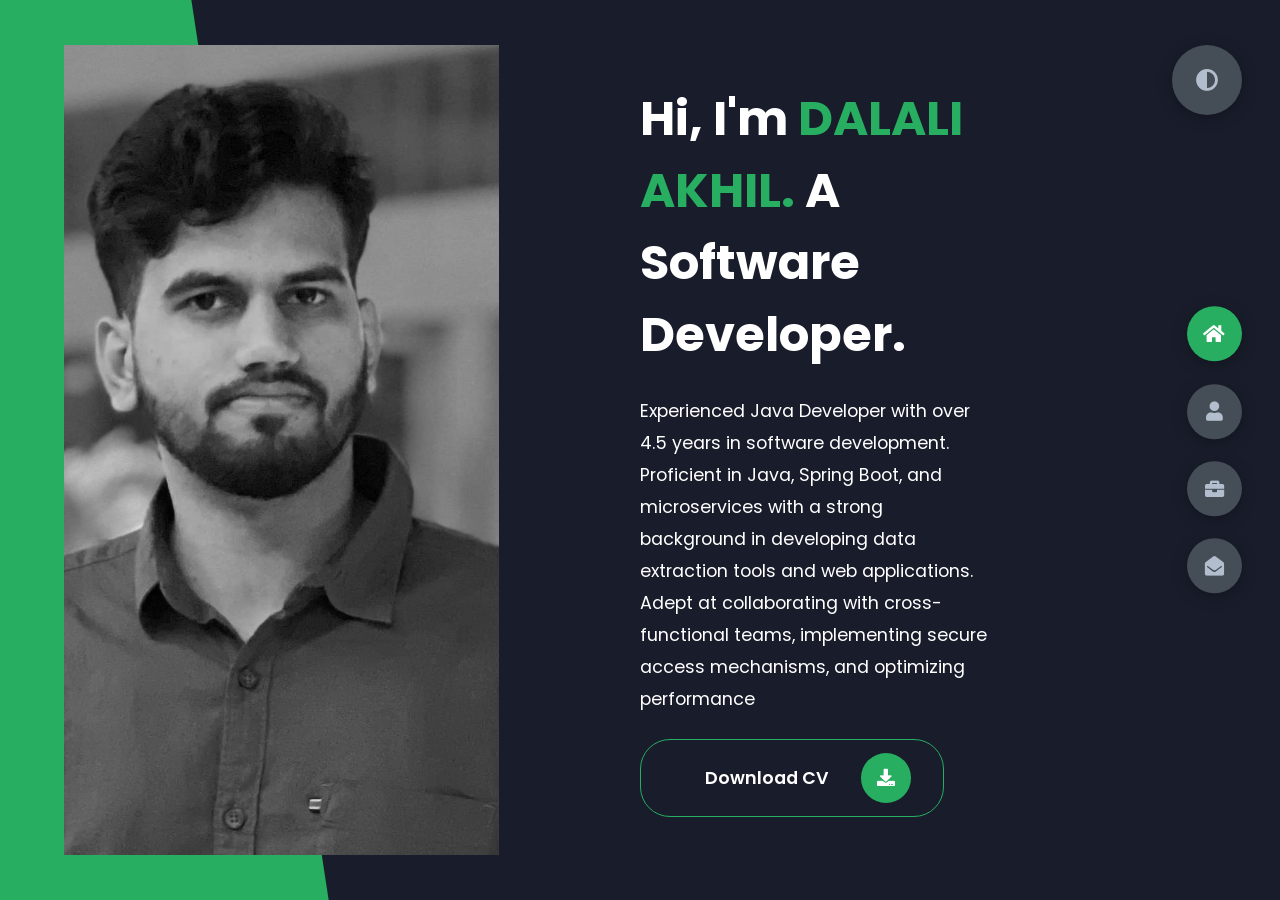
==== commit 85aa5eff: "employment add" ====
--- a/index.html
+++ b/index.html
@@ -153,6 +153,15 @@
             </div>
             <h4 class="stat-title">My Timeline</h4>
             <div class="timeline">
+                <div class="timeline-item">
+                    <div class="tl-icon">
+                        <i class="fas fa-briefcase"></i>
+                    </div>
+                    <p class="tl-duration">2025 - Present</p>
+                    <h5>Software Engineer<span> - Infinite Computer Solutions</span></h5>
+                    <p> in Progress <progress></progress>
+                    </p>
+                </div>
                 <div class="timeline-item">
                     <div class="tl-icon">
                         <i class="fas fa-briefcase"></i>
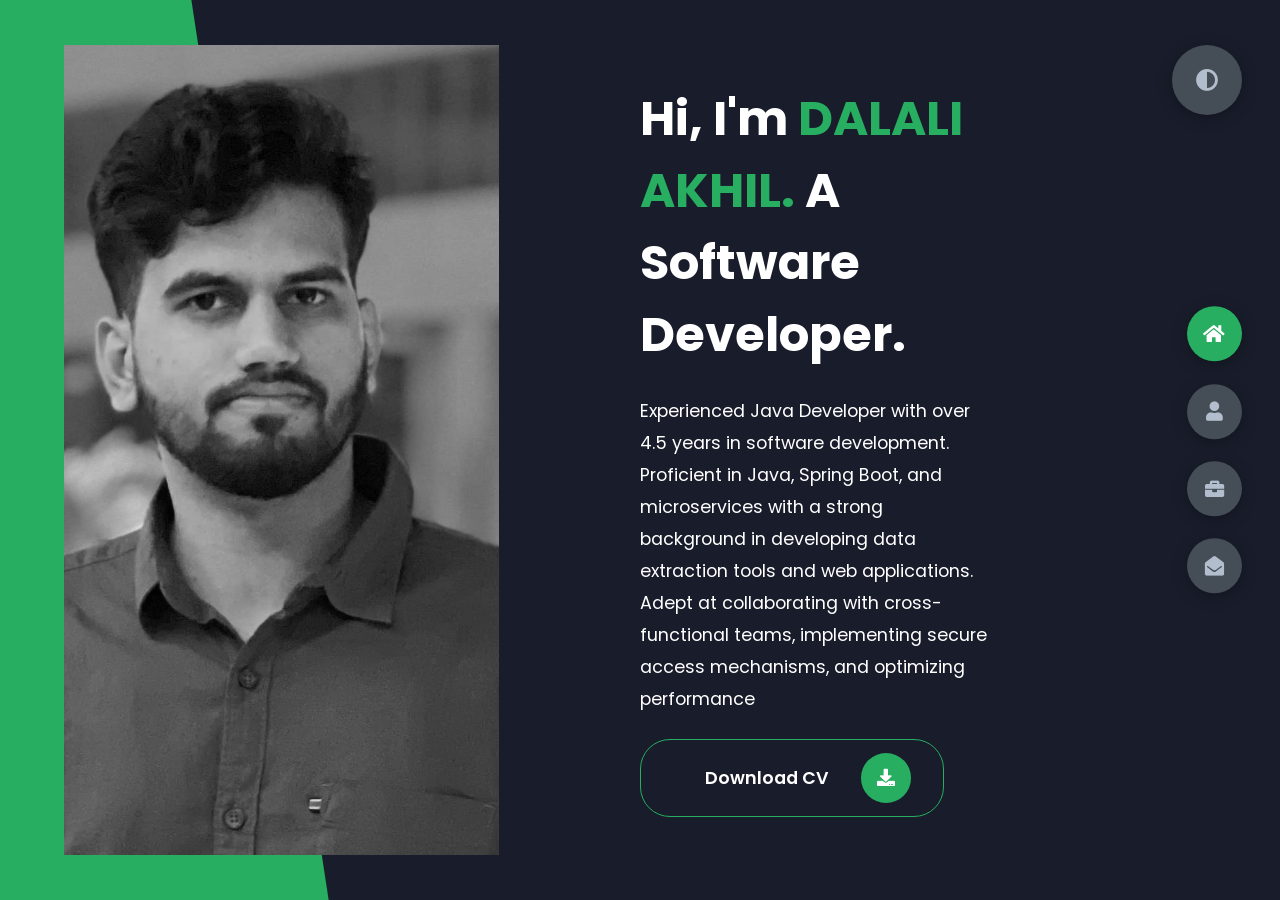
==== commit c4dac1e4: "Update index.html update current company" ====
--- a/index.html
+++ b/index.html
@@ -158,8 +158,14 @@
                         <i class="fas fa-briefcase"></i>
                     </div>
                     <p class="tl-duration">2025 - Present</p>
-                    <h5>Software Engineer<span> - Infinite Computer Solutions</span></h5>
-                    <p> in Progress <progress></progress>
+                    <h5> Senior Software Engineer<span> - Infinite Computer Solutions</span></h5>
+                     <p> 
+                          Worked on complex forms with validation,dynamic data binding, and event handling.
+
+                          Enhanced application performance by optimizing data flow and reducing unnecessary API calls.
+
+                          Collaborated with cross-functional teams to implement features like program service-level configurations and role group management.
+                          
                     </p>
                 </div>
                 <div class="timeline-item">
@@ -180,7 +186,7 @@
                         <i class="fas fa-briefcase"></i>
                     </div>
                     <p class="tl-duration">2020 - 2021</p>
-                    <h5>Associate System Engineer<span> - MYZAS TECHNOLOGIES Pvt Ltd/span></h5>
+                    <h5>Associate System Engineer<span> - MYZAS TECHNOLOGIES Pvt Ltd</span></h5>
                     <p>
                         Developed and enhanced CBT applications to manage interest rate changes for users.
                         Analyzed, estimated, and designed solutions for new business requirements.
@@ -498,7 +504,7 @@
                                     <span>Education</span>
                                 </div>
                                 <p>
-                                    <span> SV University, india</span>
+                                    <span> B.Com(CA) SV University, india</span>
                                 </p>
                             </div>
                             <div class="contact-item">
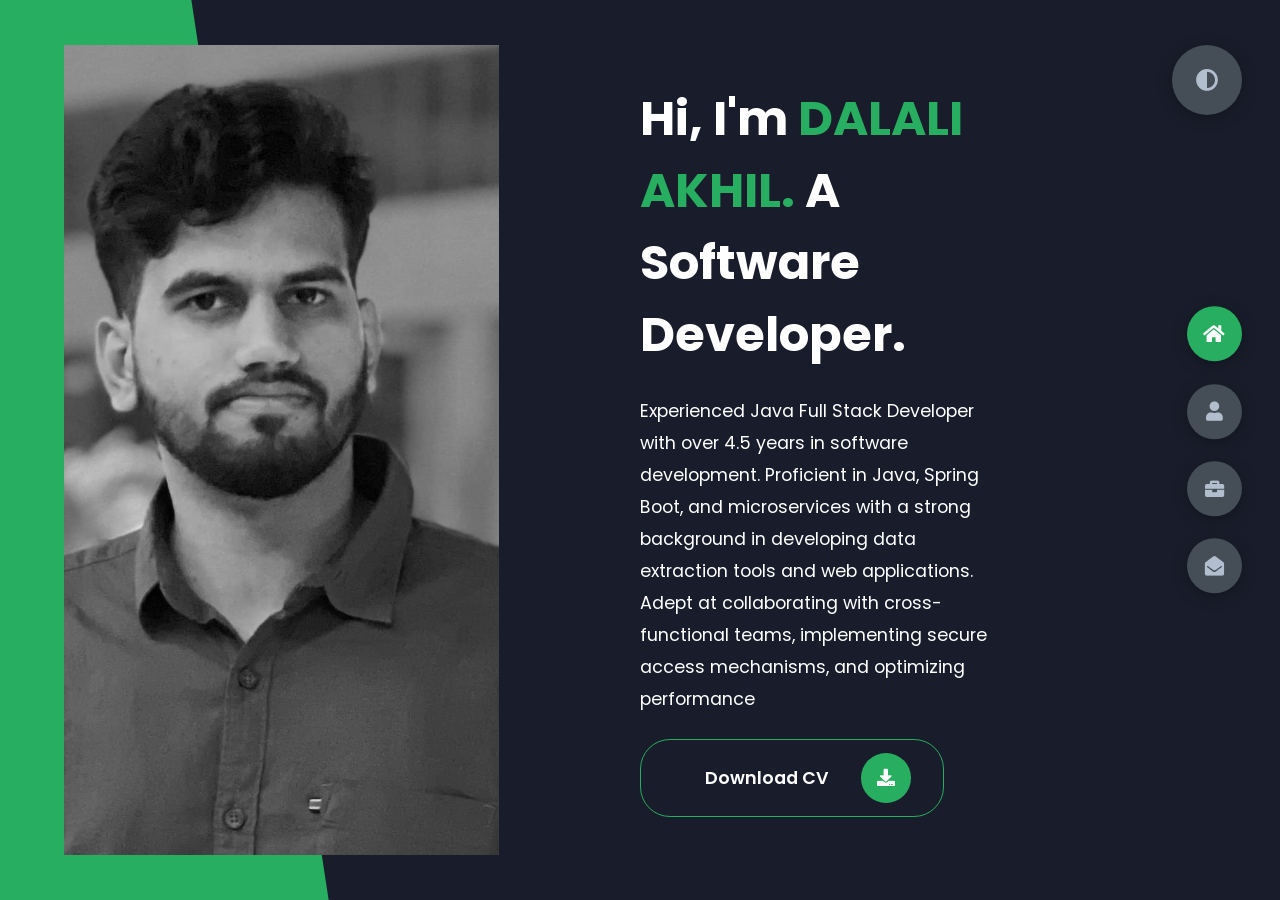
==== commit 1464529b: "latest update" ====
--- a/index.html
+++ b/index.html
@@ -26,7 +26,7 @@
                     A Software Developer.
                 </h1>
                 <p>
-                    Experienced Java Developer with over 4.5 years in software development.
+                    Experienced Java Full Stack Developer with over 4.5 years in software development.
                     Proficient in Java, Spring Boot, and microservices with a strong background in developing data extraction tools and web applications.
                     Adept at collaborating with cross-functional teams, implementing secure access mechanisms, and optimizing performance
                 </p>
@@ -158,7 +158,7 @@
                         <i class="fas fa-briefcase"></i>
                     </div>
                     <p class="tl-duration">2025 - Present</p>
-                    <h5> Senior Software Engineer<span> - Infinite Computer Solutions</span></h5>
+                    <h5> Software Engineer<span> - Infinite Computer Solutions</span></h5>
                      <p> 
                           Worked on complex forms with validation,dynamic data binding, and event handling.
 
@@ -242,8 +242,8 @@
             <div class="main-title">
                 <h2>My <span>Portfolio</span><span class="bg-text">My Work</span></h2>
             </div>
-            <p class="port-text">
-                Here is some of my work that I've done in various programming languages.
+            <p class="port-text" >
+                Here is some of my work that I've done in various programming languages
             </p>
             <div class="portfolios">
                 <div class="portfolio-item">
@@ -467,11 +467,11 @@
                     </div> 
                 </div>
             </div>
-        </section> -->
+        </section> --> 
         <section class="container contact" id="contact">
             <div class="contact-container">
                 <div class="main-title">
-                    <h2>Contact <span>Me</span><span class="bg-text">Contact</span></h2>
+                    <h2>Contact <span>Me</span><span class="bg-text">Contact Me</span></h2>
                 </div>
                 <div class="contact-content-con">
                     <div class="left-contact">
@@ -564,11 +564,11 @@
                                 </button>
                             </div>
                             
-                            <script>
+                            <!-- <script>
                             function cancelForm() {
                                 document.getElementById('contactForm').reset();
                             }
-                            </script>
+                            </script> -->
                         </form>
                     </div>
                 </div>
@@ -598,24 +598,24 @@
     </div>
     <script src="app.js"></script>
     <script>
-        function validateForm(event) {
-            const name = document.getElementById('name').value;
-            const email = document.getElementById('email').value;
-            const nameRegex = /^[A-Za-z\s]+$/;
-            const emailRegex = /^[^\s@]+@[^\s@]+\.[^\s@]+$/;
-
-            if (!nameRegex.test(name)) {
-                alert('Name should contain only letters and spaces.');
-                return false;
-            }
-
-            if (!emailRegex.test(email)) {
-                alert('Please enter a valid email address.');
-                return false;
-            }
-
-            return true;
-        }
+        // function validateForm(event) {
+        //     const name = document.getElementById('name').value;
+        //     const email = document.getElementById('email').value;
+        //     const nameRegex = /^[A-Za-z\s]+$/;
+        //     const emailRegex = /^[^\s@]+@[^\s@]+\.[^\s@]+$/;
+
+        //     if (!nameRegex.test(name)) {
+        //         alert('Name should contain only letters and spaces.');
+        //         return false;
+        //     }
+
+        //     if (!emailRegex.test(email)) {
+        //         alert('Please enter a valid email address.');
+        //         return false;
+        //     }
+
+        //     return true;
+        // }
     </script>
   <!--  <style>
         .main-btn {
--- a/styles/styles.css
+++ b/styles/styles.css
@@ -86,6 +86,9 @@
     transform: translateY(0) scaleY(1);
   }
 }
+.port-text {
+    margin-top: 2.5rem; /* Adjust as needed */
+}
 
 .controls {
   position: fixed;
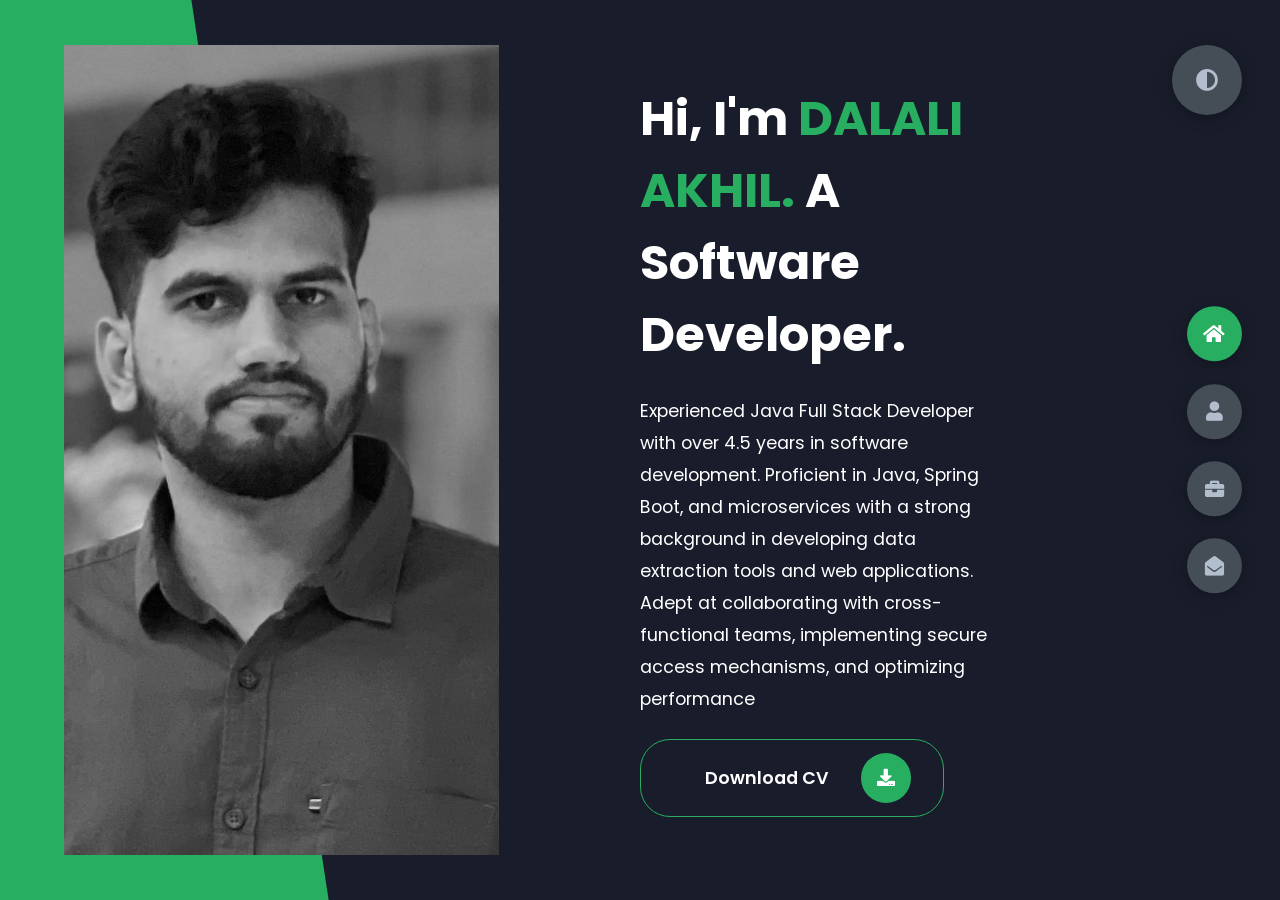
==== commit 8115938b: "script file update" ====
--- a/index.html
+++ b/index.html
@@ -597,26 +597,26 @@
         <i class="fas fa-adjust"></i>
     </div>
     <script src="app.js"></script>
-    <script>
-        // function validateForm(event) {
-        //     const name = document.getElementById('name').value;
-        //     const email = document.getElementById('email').value;
-        //     const nameRegex = /^[A-Za-z\s]+$/;
-        //     const emailRegex = /^[^\s@]+@[^\s@]+\.[^\s@]+$/;
-
-        //     if (!nameRegex.test(name)) {
-        //         alert('Name should contain only letters and spaces.');
-        //         return false;
-        //     }
-
-        //     if (!emailRegex.test(email)) {
-        //         alert('Please enter a valid email address.');
-        //         return false;
-        //     }
-
-        //     return true;
-        // }
-    </script>
+    <!-- <script>
+        function validateForm(event) {
+            const name = document.getElementById('name').value;
+            const email = document.getElementById('email').value;
+            const nameRegex = /^[A-Za-z\s]+$/;
+            const emailRegex = /^[^\s@]+@[^\s@]+\.[^\s@]+$/;
+
+            if (!nameRegex.test(name)) {
+                alert('Name should contain only letters and spaces.');
+                return false;
+            }
+
+            if (!emailRegex.test(email)) {
+                alert('Please enter a valid email address.');
+                return false;
+            }
+
+            return true;
+        }
+    </script> -->
   <!--  <style>
         .main-btn {
             border-radius: 30px;
@@ -647,7 +647,7 @@
             color: var(--color-white);
         }
     </style> -->
-    <style>
+    <!-- <style>
         .horizontal {
             display: flex;
             align-items: center;
@@ -656,6 +656,6 @@
         .left-about {
             margin-right: 20px; /* Adjust as needed */
         }
-    </style>
+    </style> -->
 </body>
 </html>
